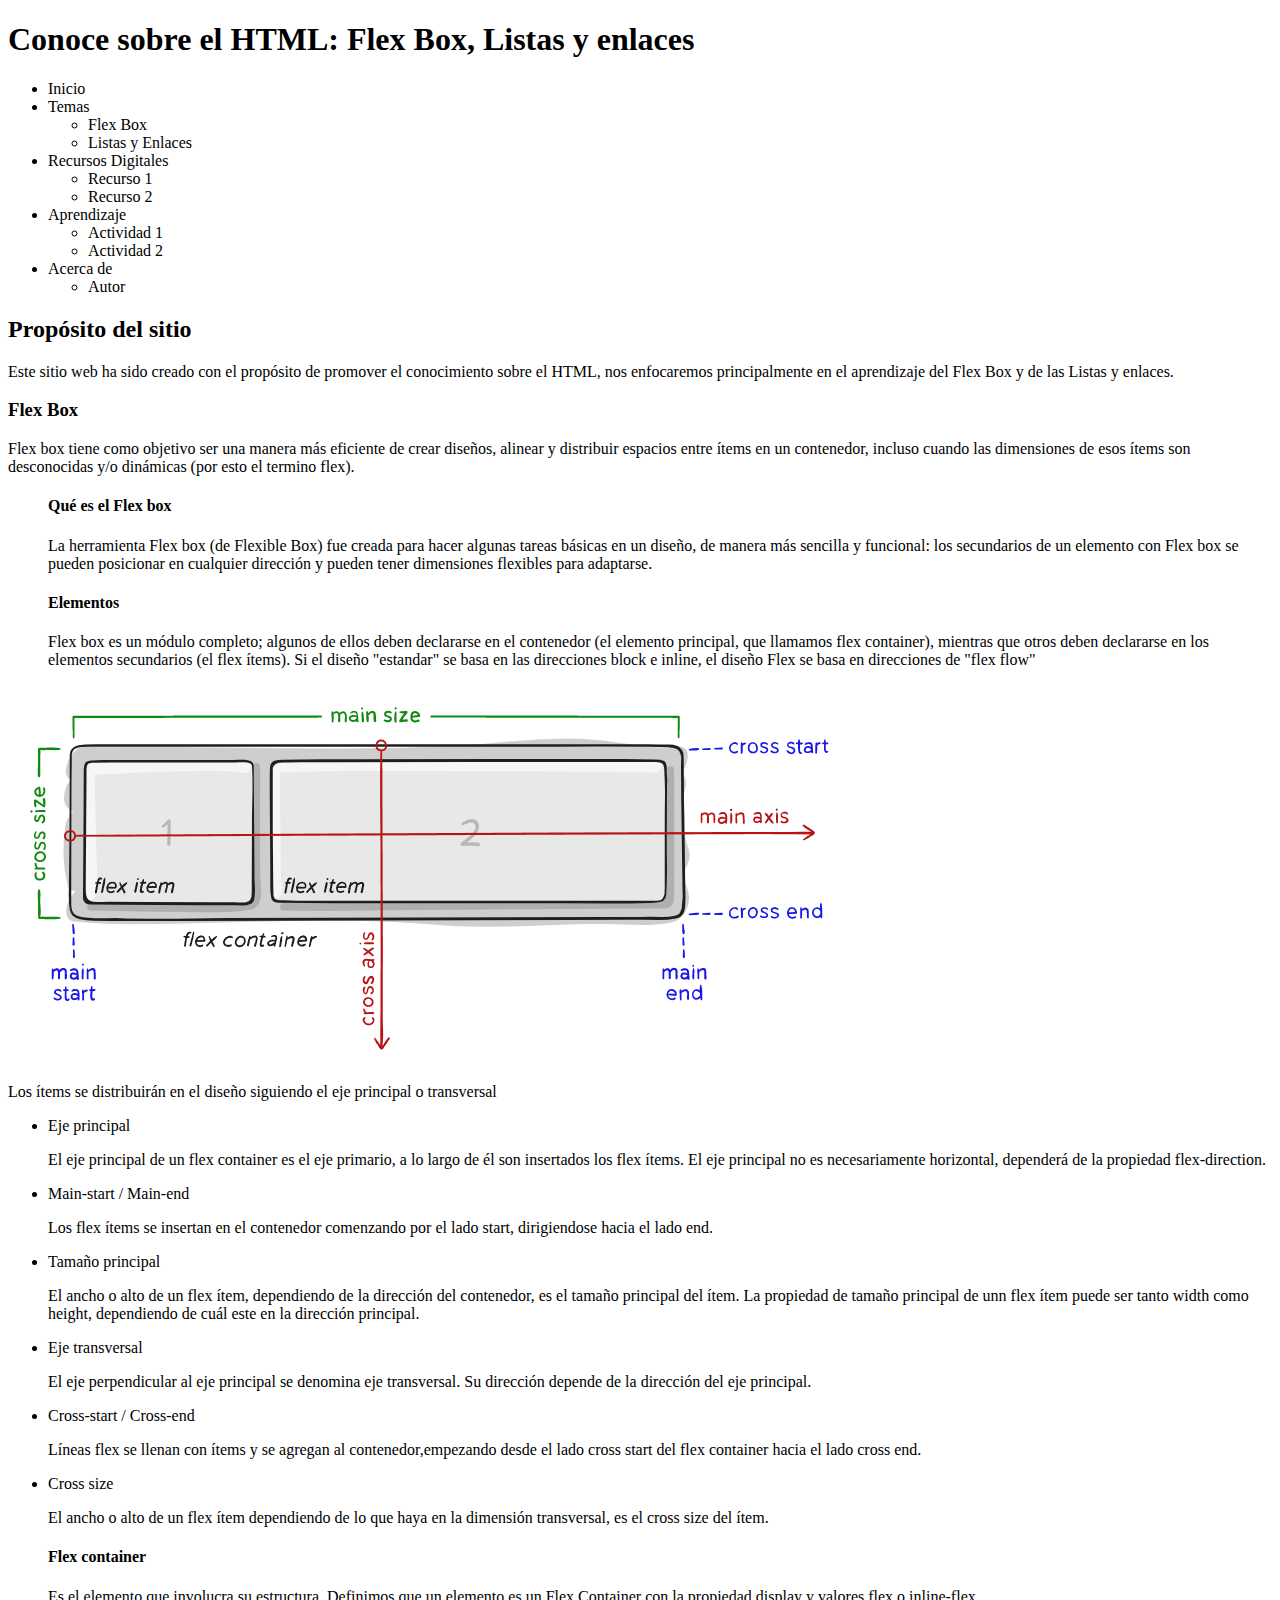
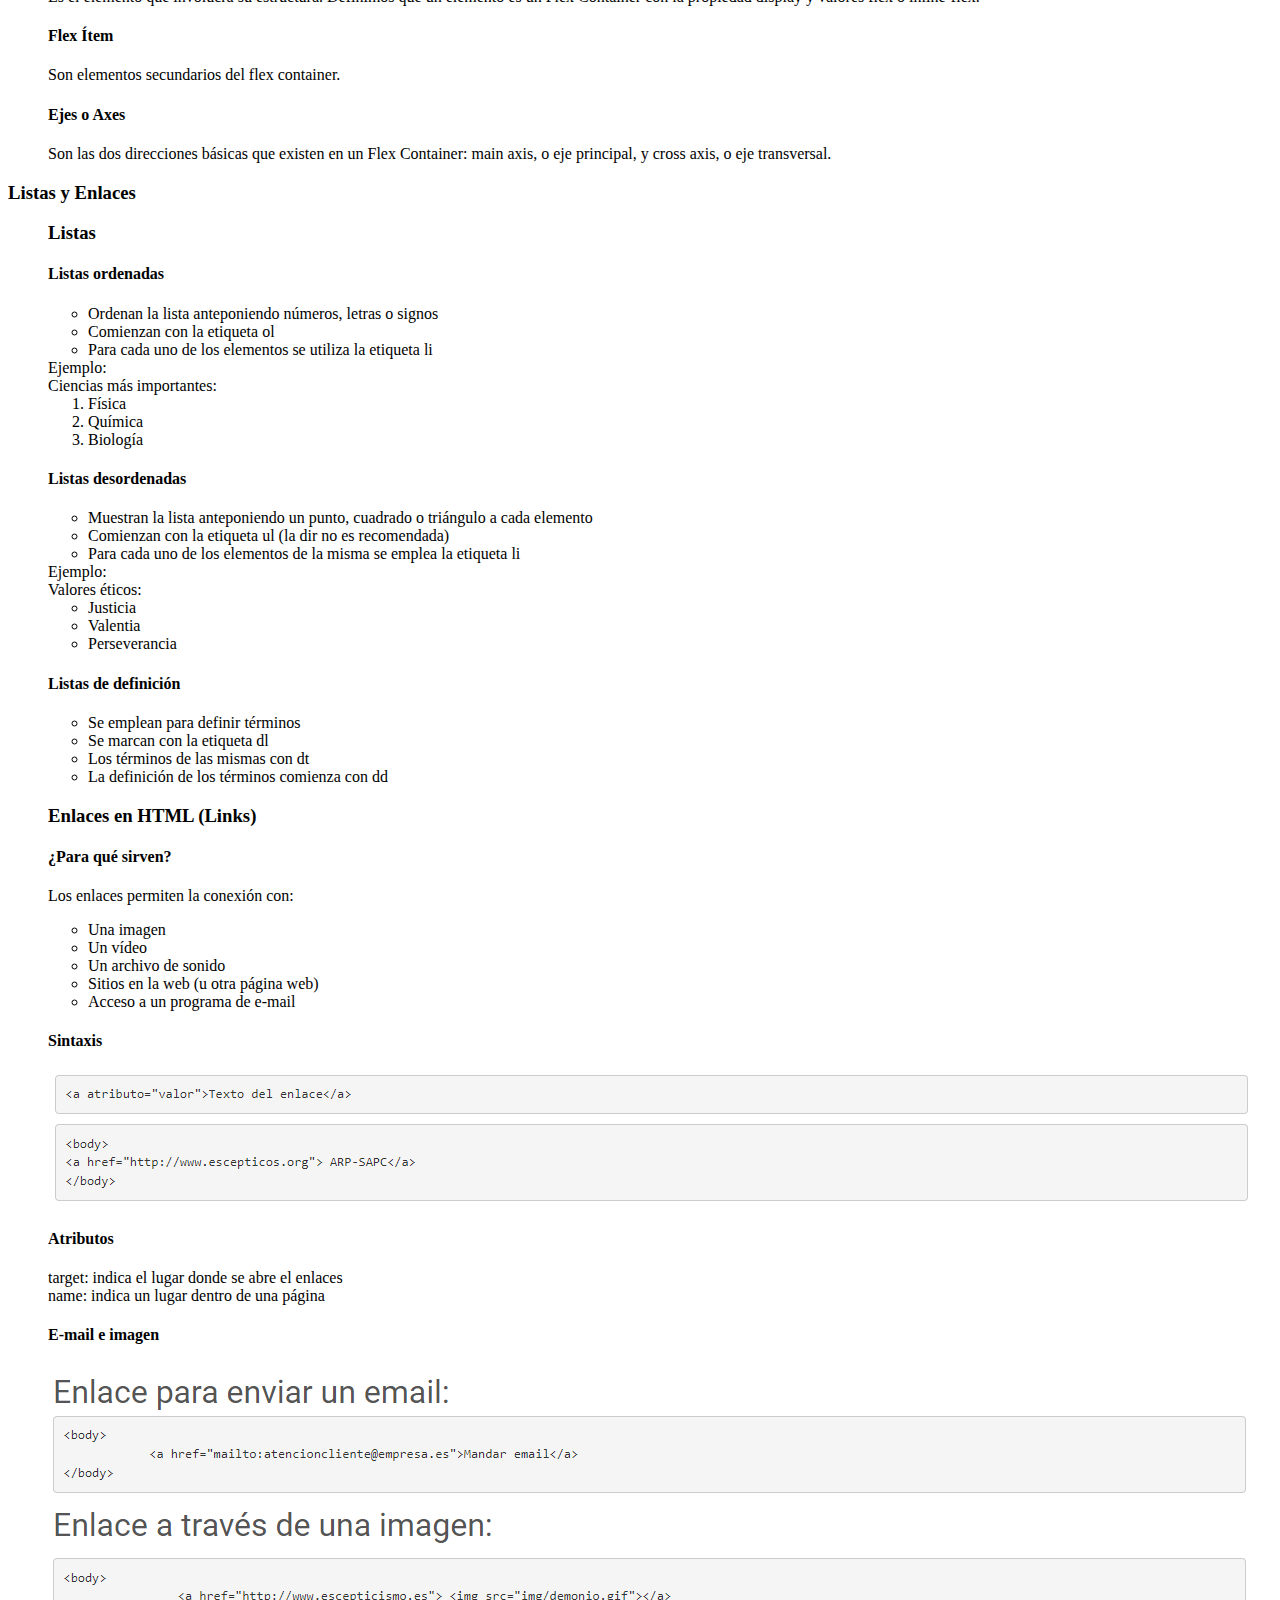
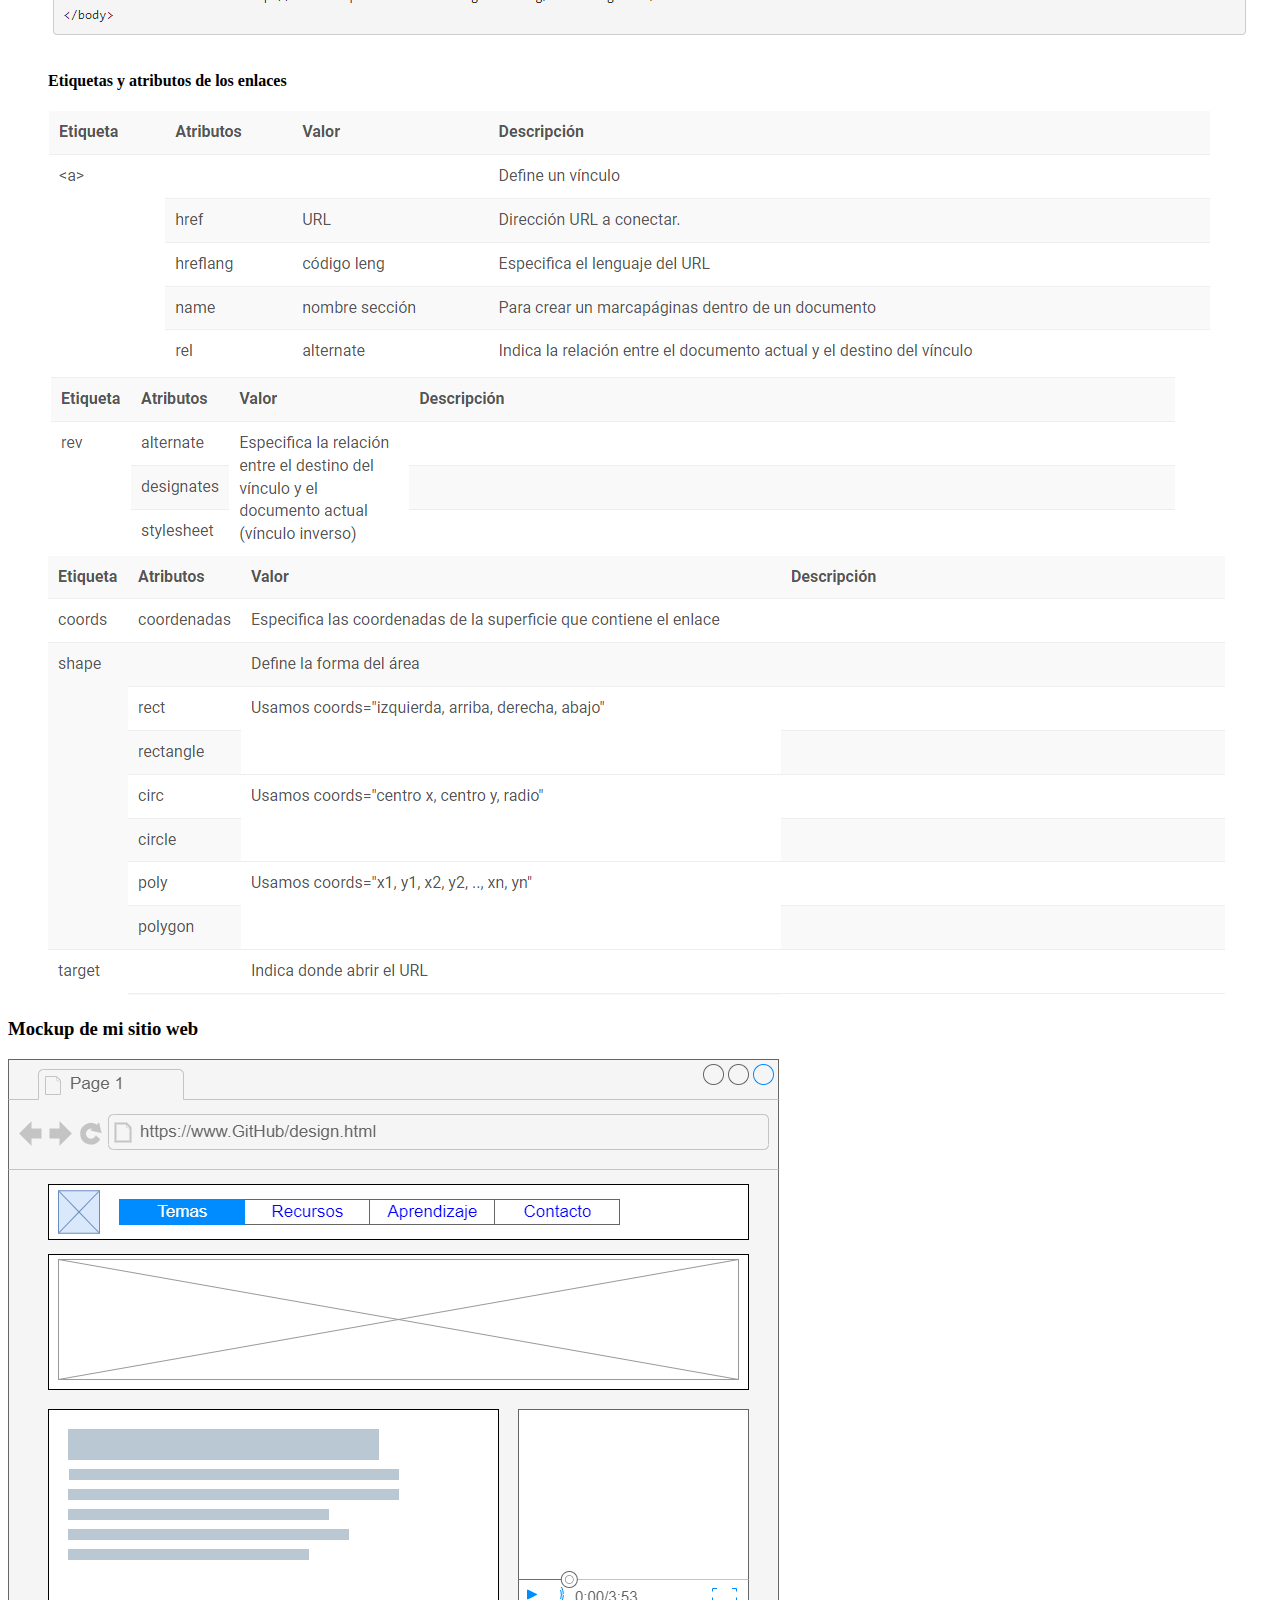
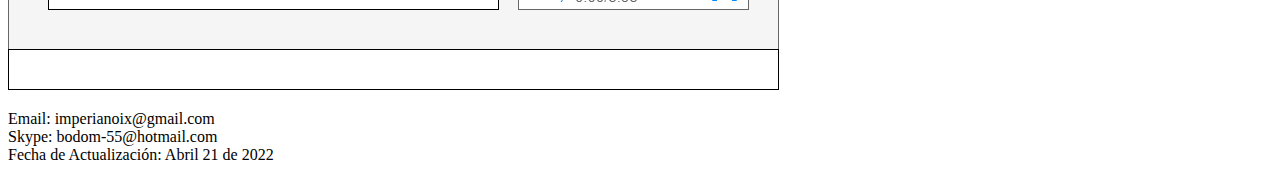
==== fase2/design.html @ 9101bea5 "Fase 2 - Diseño" ====
<!DOCTYPE html>
<html lang="es">
<head>
    <meta charset="UTF-8">
    <meta http-equiv="X-UA-Compatible" content="IE=edge">
    <meta name="viewport" content="width=device-width, initial-scale=1.0">
    <title>Document</title>
</head>
<body>
    <header>
        <!-- Aquí va el encabezado del sitio web -->
        <h1>
            Conoce sobre el HTML: Flex Box, Listas y enlaces 
        </h1>
    </header>
    <nav>
        <ul>
            <li>Inicio</li>
            <li>Temas
                <ul>
                    <li>Flex Box</li>
                    <li>Listas y Enlaces</li>
                </ul>
            </li>
            <li>Recursos Digitales
                <ul>
                   <li>Recurso 1</li>
                   <li>Recurso 2</li>
                </ul>
            </li>
            <li>Aprendizaje
                <ul>
                    <li>Actividad 1</li>
                    <li>Actividad 2</li>
                </ul>
            </li>

            <li>Acerca de
                <ul>
                    <li>Autor</li>
                </ul>
            </li>
        </ul>
    </nav>

    <section>
        <h2>Propósito del sitio</h2>
        <p>
           Este sitio web ha sido creado con el propósito de promover el conocimiento sobre el HTML, nos enfocaremos principalmente en el aprendizaje del Flex Box y de las Listas y enlaces.  
        </p>
        <article>
            <h3>Flex Box</h3>
            <p>
                Flex box tiene como objetivo ser una manera más eficiente de crear diseños, alinear y distribuir espacios entre ítems en un contenedor, incluso cuando las dimensiones de esos ítems son desconocidas y/o dinámicas (por esto el termino flex).
                <ul>
                    <h4>Qué es el Flex box</h4>
                    <p>La herramienta Flex box (de Flexible Box) fue creada para hacer algunas tareas básicas en un diseño, de manera más sencilla y funcional: los secundarios de un elemento con Flex box se pueden posicionar en cualquier dirección y pueden tener dimensiones flexibles para adaptarse.</p>
                </ul>

                <ul>
                    <h4>Elementos</h4>
                    <p>Flex box es un módulo completo; algunos de ellos deben declararse en el contenedor (el elemento principal, que llamamos flex container), mientras que otros deben declararse en los elementos secundarios (el flex ítems). Si el diseño "estandar" se basa en las direcciones block e inline, el diseño Flex se basa en direcciones de "flex flow"</p>
                </ul>
            </p>
            <img src="img/Flexbox.PNG" alt="imagen de flexbox">
            
            <p> Los ítems se distribuirán en el diseño siguiendo el eje principal o transversal
                <ul><li>Eje principal</li>
                    <p>
                        El eje principal de un flex container es el eje primario, a lo largo de él son insertados los flex ítems. 
                        El eje principal no es necesariamente horizontal, dependerá de la propiedad flex-direction.
                    </p>

                    <li>Main-start / Main-end</li>
                    <p>Los flex ítems se insertan en el contenedor comenzando por el lado start, dirigiendose hacia el lado end.</p>

                    <li>Tamaño principal</li>
                    <p>El ancho o alto de un flex ítem, dependiendo de la dirección del contenedor, es el tamaño principal del ítem. La propiedad de tamaño principal de unn flex ítem puede ser tanto width como height, dependiendo de cuál este en la dirección principal.</p>

                    <li>Eje transversal</li>
                    <p>El eje perpendicular al eje principal se denomina eje transversal. Su dirección depende de la dirección del eje principal.</p>

                    <li>Cross-start / Cross-end</li>
                    <p>Líneas flex se llenan con ítems y se agregan al contenedor,empezando desde el lado cross start del flex container hacia el lado cross end.</p>

                    <li>Cross size</li>
                    <p>El ancho o alto de un flex ítem dependiendo de lo que haya en la dimensión transversal, es el cross size del ítem.</p>
                </ul>

                <ul>
                    <h4>Flex container</h4>
                    <p>Es el elemento que involucra su estructura. Definimos que un elemento es un Flex Container con la propiedad display y valores flex o inline-flex.</p>

                    <h4>Flex Ítem</h4>
                    <p>Son elementos secundarios del flex container.</p>

                    <h4>Ejes o Axes</h4>
                    <p>Son las dos direcciones básicas que existen en un Flex Container: main axis, o eje principal, y cross axis, o eje transversal.</p>
                </ul>
            </p>
        </article>

        <article>
            <h3>Listas y Enlaces</h3>
            <ul><h3>Listas</h3>
                <h4>Listas ordenadas</h4>
                
                    
                        <ul>
                              <li>Ordenan la lista anteponiendo números, letras o signos</li>
                              <li>Comienzan con la etiqueta ol</li>
                              <li>Para cada uno de los elementos se utiliza la etiqueta li</li>
                        </ul>  
                     
                        
                               Ejemplo: <br>
                               Ciencias más importantes: <br>
                               <ol>
                                    <li>Física</li>
                                    <li>Química</li>
                                    <li>Biología</li>

                               </ol> 
    
            <h4>Listas desordenadas</h4>   
                        <ul>
                             <li>Muestran la lista anteponiendo un punto, cuadrado o triángulo a cada elemento</li>
                             <li>Comienzan con la etiqueta ul (la dir no es recomendada)</li>
                             <li>Para cada uno de los elementos de la misma se emplea la etiqueta li</li>
                        </ul>
                     
                        
                                 Ejemplo: <br>
                                 Valores éticos: <br>
                        <ul>
                             <li>Justicia</li>
                             <li>Valentia</li>
                             <li>Perseverancia</li>
                        </ul>

            <h4>Listas de definición</h4>    
                        <ul>
                              <li>Se emplean para definir términos</li>
                              <li>Se marcan con la etiqueta dl</li>
                              <li>Los términos de las mismas con dt</li>
                              <li>La definición de los términos comienza con dd</li>
                        </ul>       

                        
                
                <h3>Enlaces en HTML (Links)</h3>
                <h4>¿Para qué sirven?</h4>
                <p>Los enlaces permiten la conexión con: <br>
                   <ul>
                       <li>Una imagen</li>
                       <li>Un vídeo</li>
                       <li>Un archivo de sonido</li>
                       <li>Sitios en la web (u otra página web)</li>
                       <li>Acceso a un programa de e-mail</li>   
                   </ul> 
                    

                <h4>Sintaxis</h4>
                <img src="img/Sintaxis.PNG" alt="imagen de sintaxis">

                <h4>Atributos</h4>
                <p>
                    target: indica el lugar donde se abre el enlaces <br>
                    name: indica un lugar dentro de una página <br>
                </p>
                

                
                
                <h4>E-mail e imagen</h4>
                <img src="img/E-mail e imagen.PNG" alt="imagen de enlaces e-mail e imagen">

                <h4>Etiquetas y atributos de los enlaces</h4>
                <img src="img/Etiquetas1.PNG" alt="imagen de etiquetas y atributos de los enlaces">
                <img src="img/Etiqueta2.PNG" alt="imagen de etiquetas y atributos de los enlaces">
                <img src="img/Etiqueta3.PNG" alt="imagen de etiquetas y atributos de los enlaces">


                </p>
            </ul>
            
    
        </article>
        <article>
                  <h3>Mockup de mi sitio web</h3>
                  <img src="img/Flexbox-mockup.drawio.png" alt="imagen de mockup de mi sitio web">

        </article>

        <footer>
            <p>
                Email: imperianoix@gmail.com <br>
                Skype: bodom-55@hotmail.com <br>
                Fecha de Actualización: Abril 21 de 2022 <br>
            </p>
        </footer>
    </section>
</body>
</html>
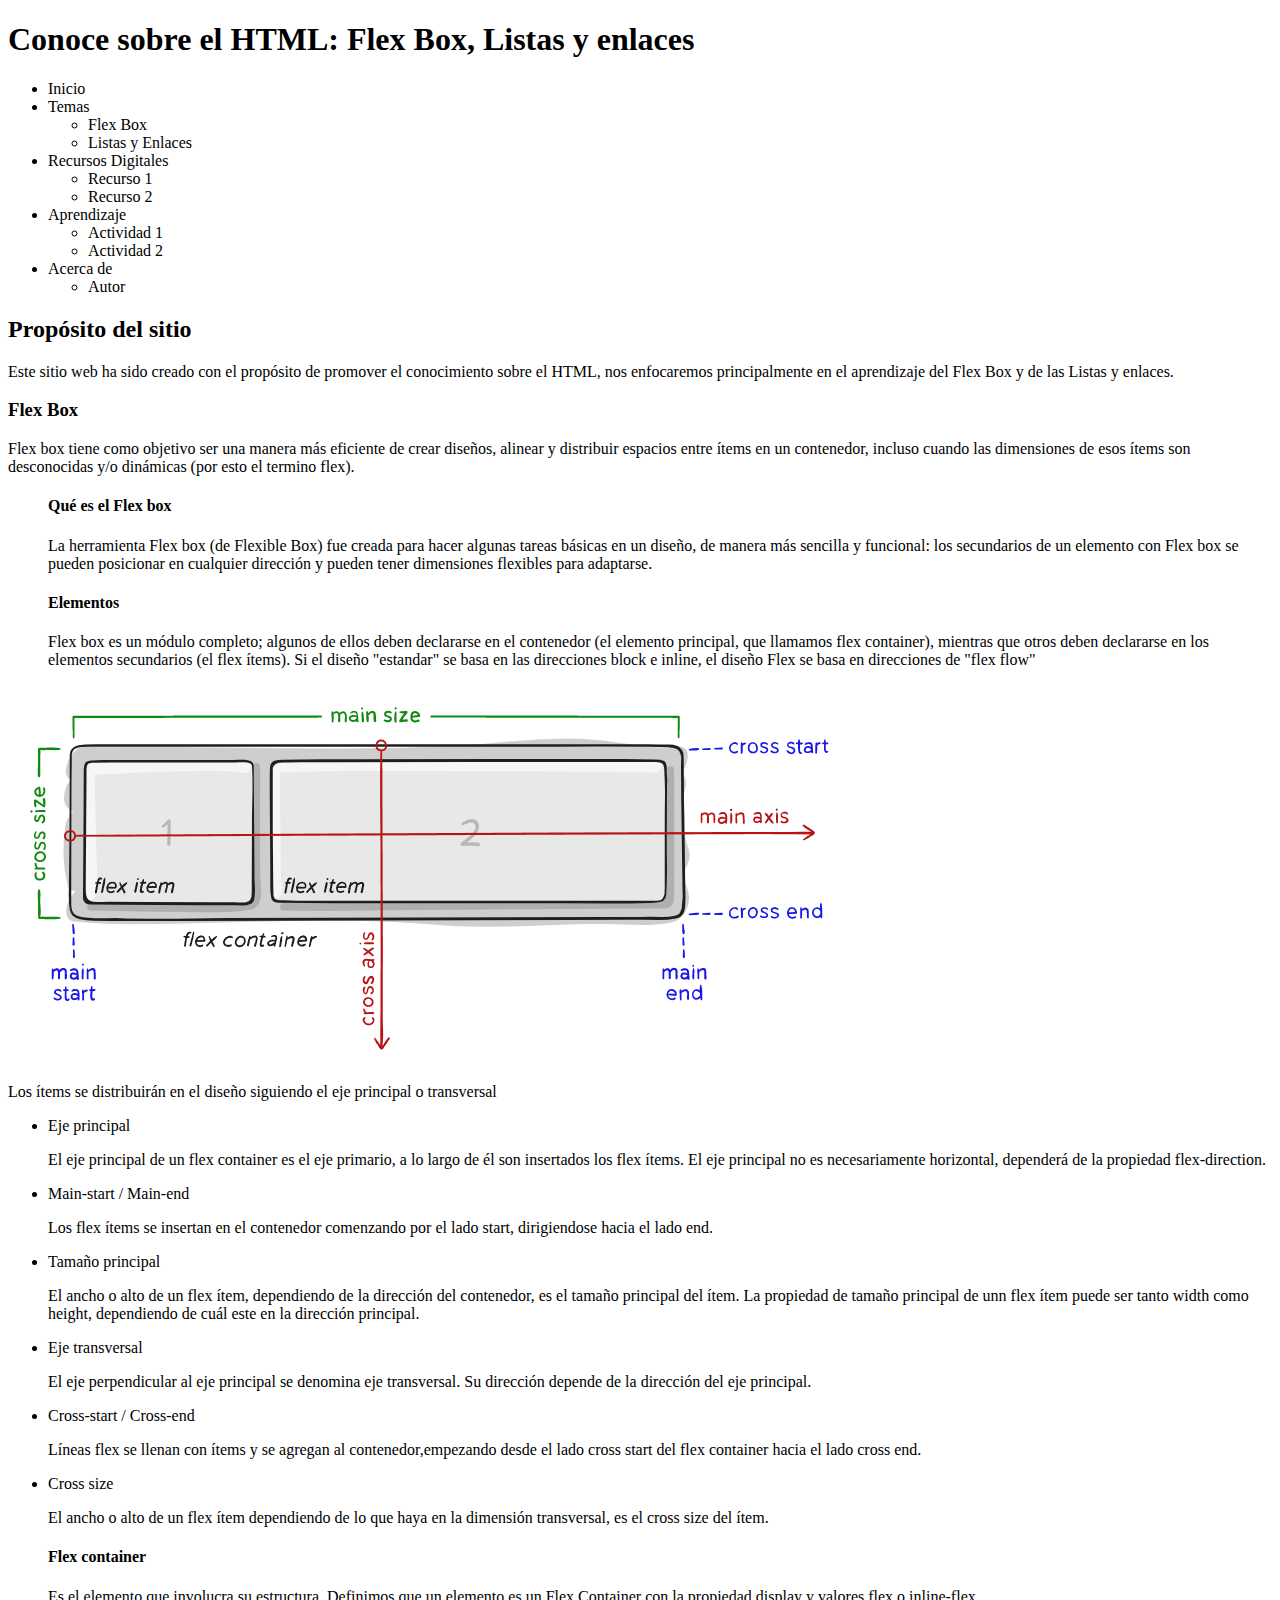
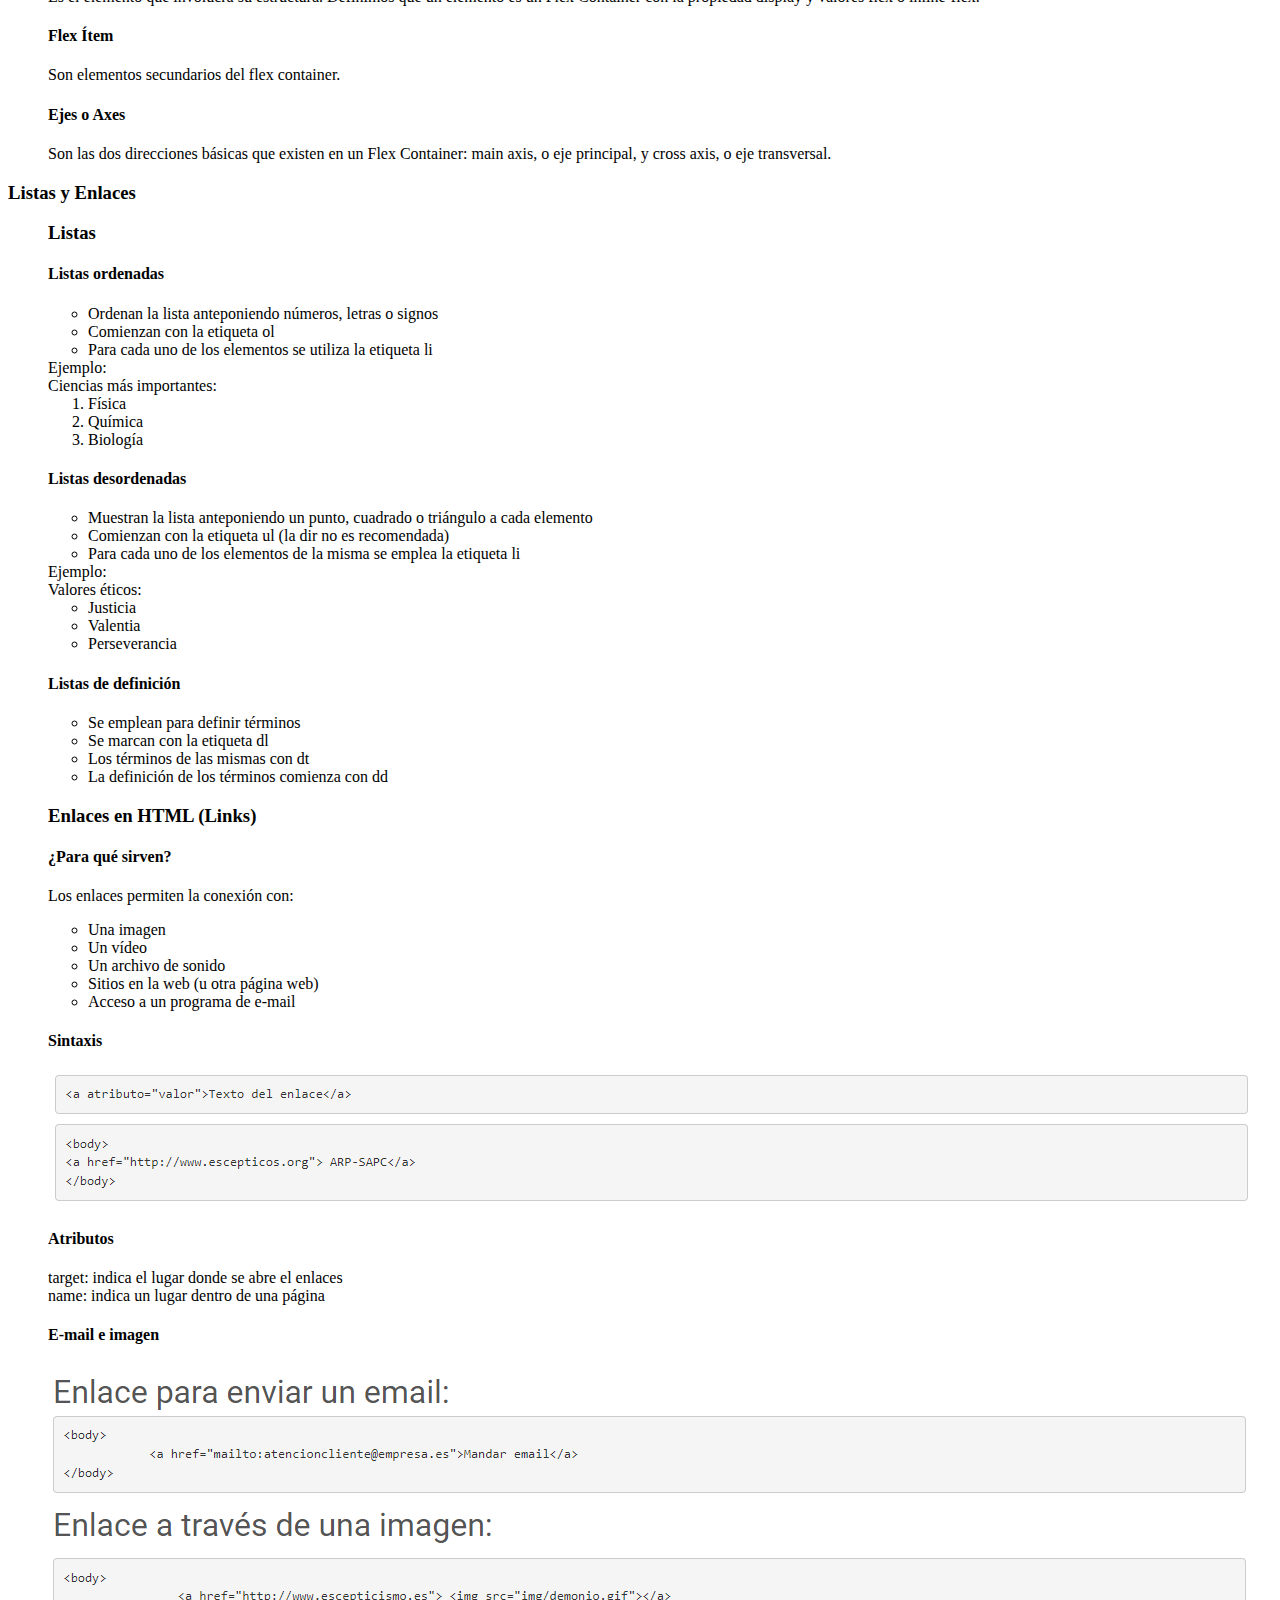
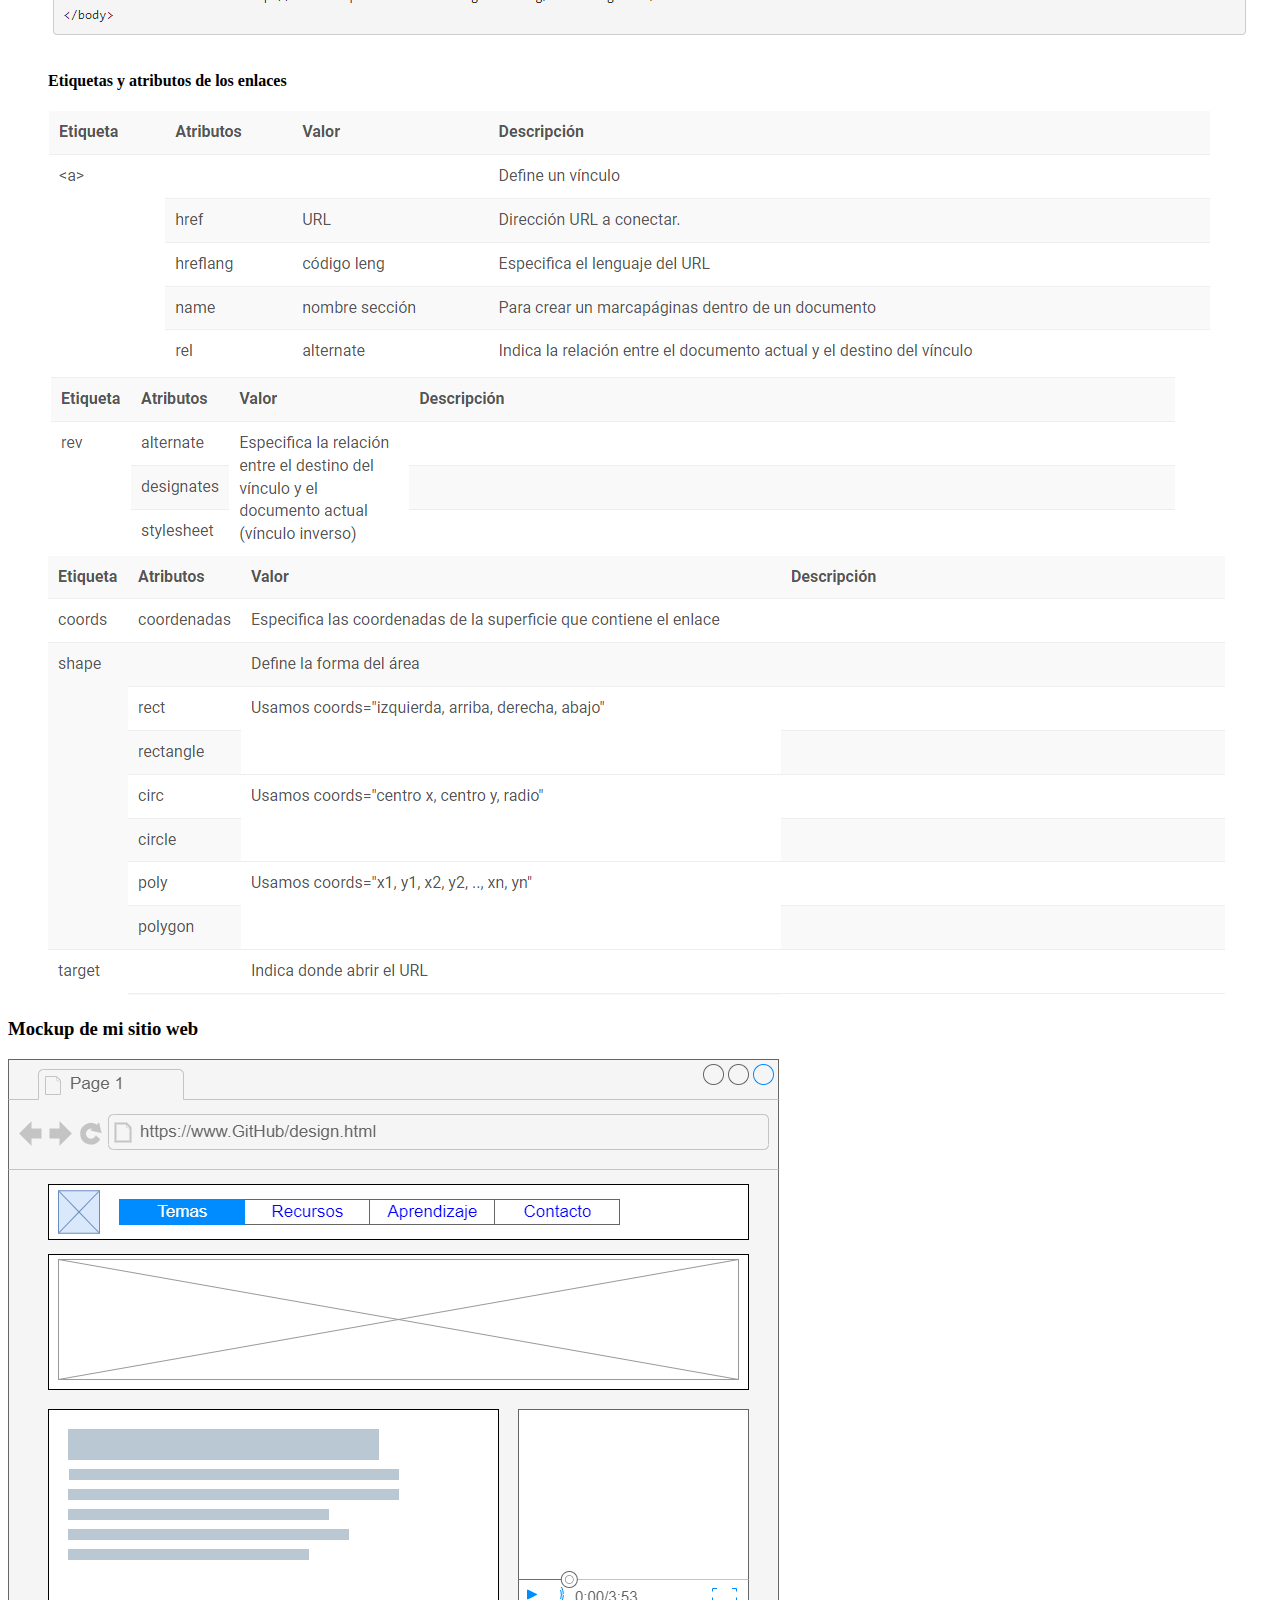
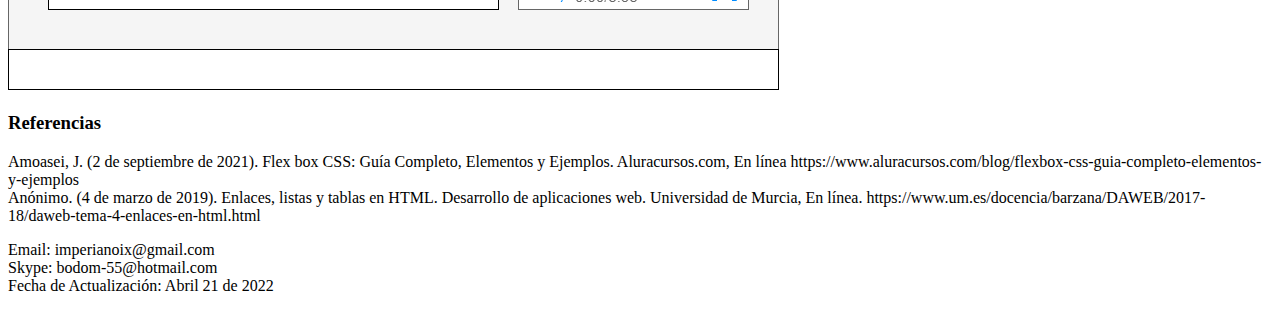
==== commit 2ce24f9d: "Enlace Fase 2" ====
--- a/fase2/design.html
+++ b/fase2/design.html
@@ -192,13 +192,21 @@
 
         </article>
 
+        <article>
+                 <h3>Referencias</h3> 
+                 Amoasei, J. (2 de septiembre de 2021). Flex box CSS: Guía Completo, Elementos y Ejemplos. Aluracursos.com, En línea https://www.aluracursos.com/blog/flexbox-css-guia-completo-elementos-y-ejemplos <br>
+                 Anónimo. (4 de marzo de 2019). Enlaces, listas y tablas en HTML. Desarrollo de aplicaciones web. Universidad de Murcia, En línea. https://www.um.es/docencia/barzana/DAWEB/2017-18/daweb-tema-4-enlaces-en-html.html 
+
+        </article>
+
         <footer>
             <p>
                 Email: imperianoix@gmail.com <br>
                 Skype: bodom-55@hotmail.com <br>
-                Fecha de Actualización: Abril 21 de 2022 <br>
+                Fecha de Actualización: Abril 21 de 2022
             </p>
         </footer>
+
     </section>
 </body>
 </html>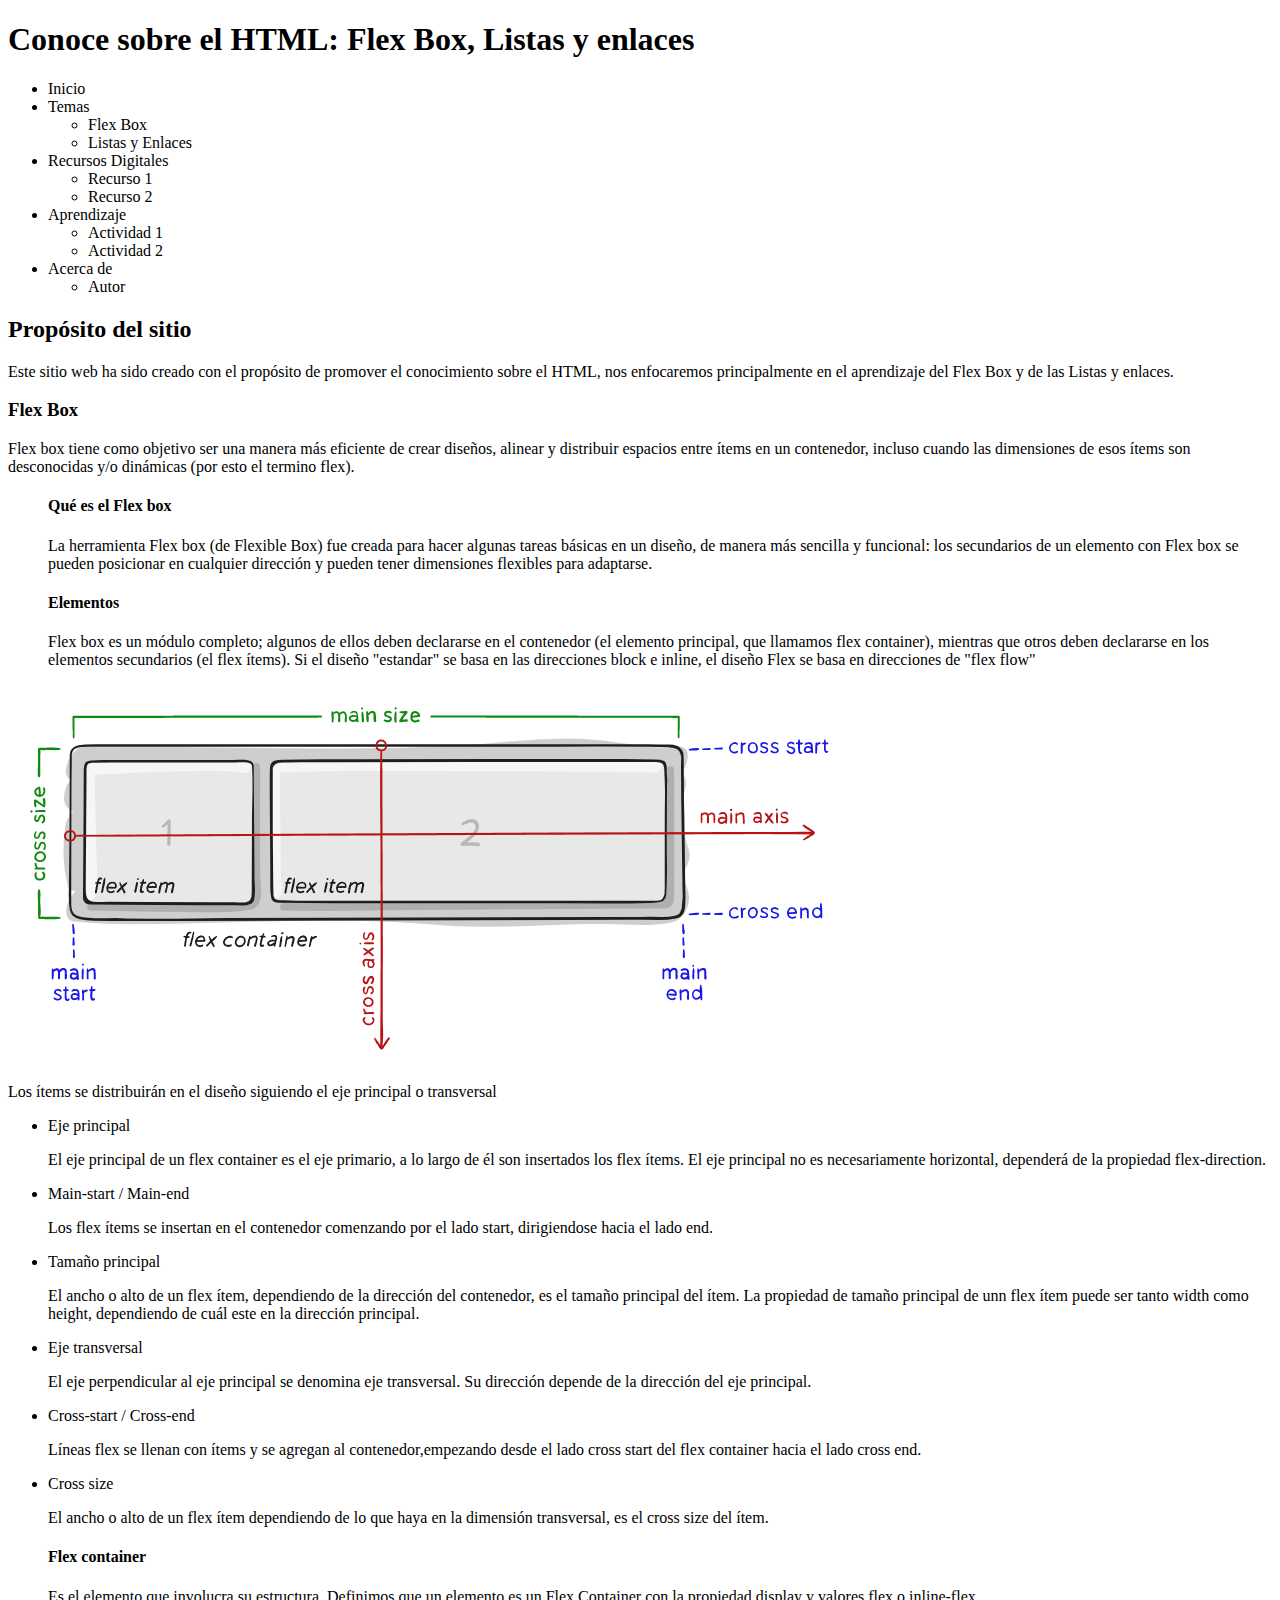
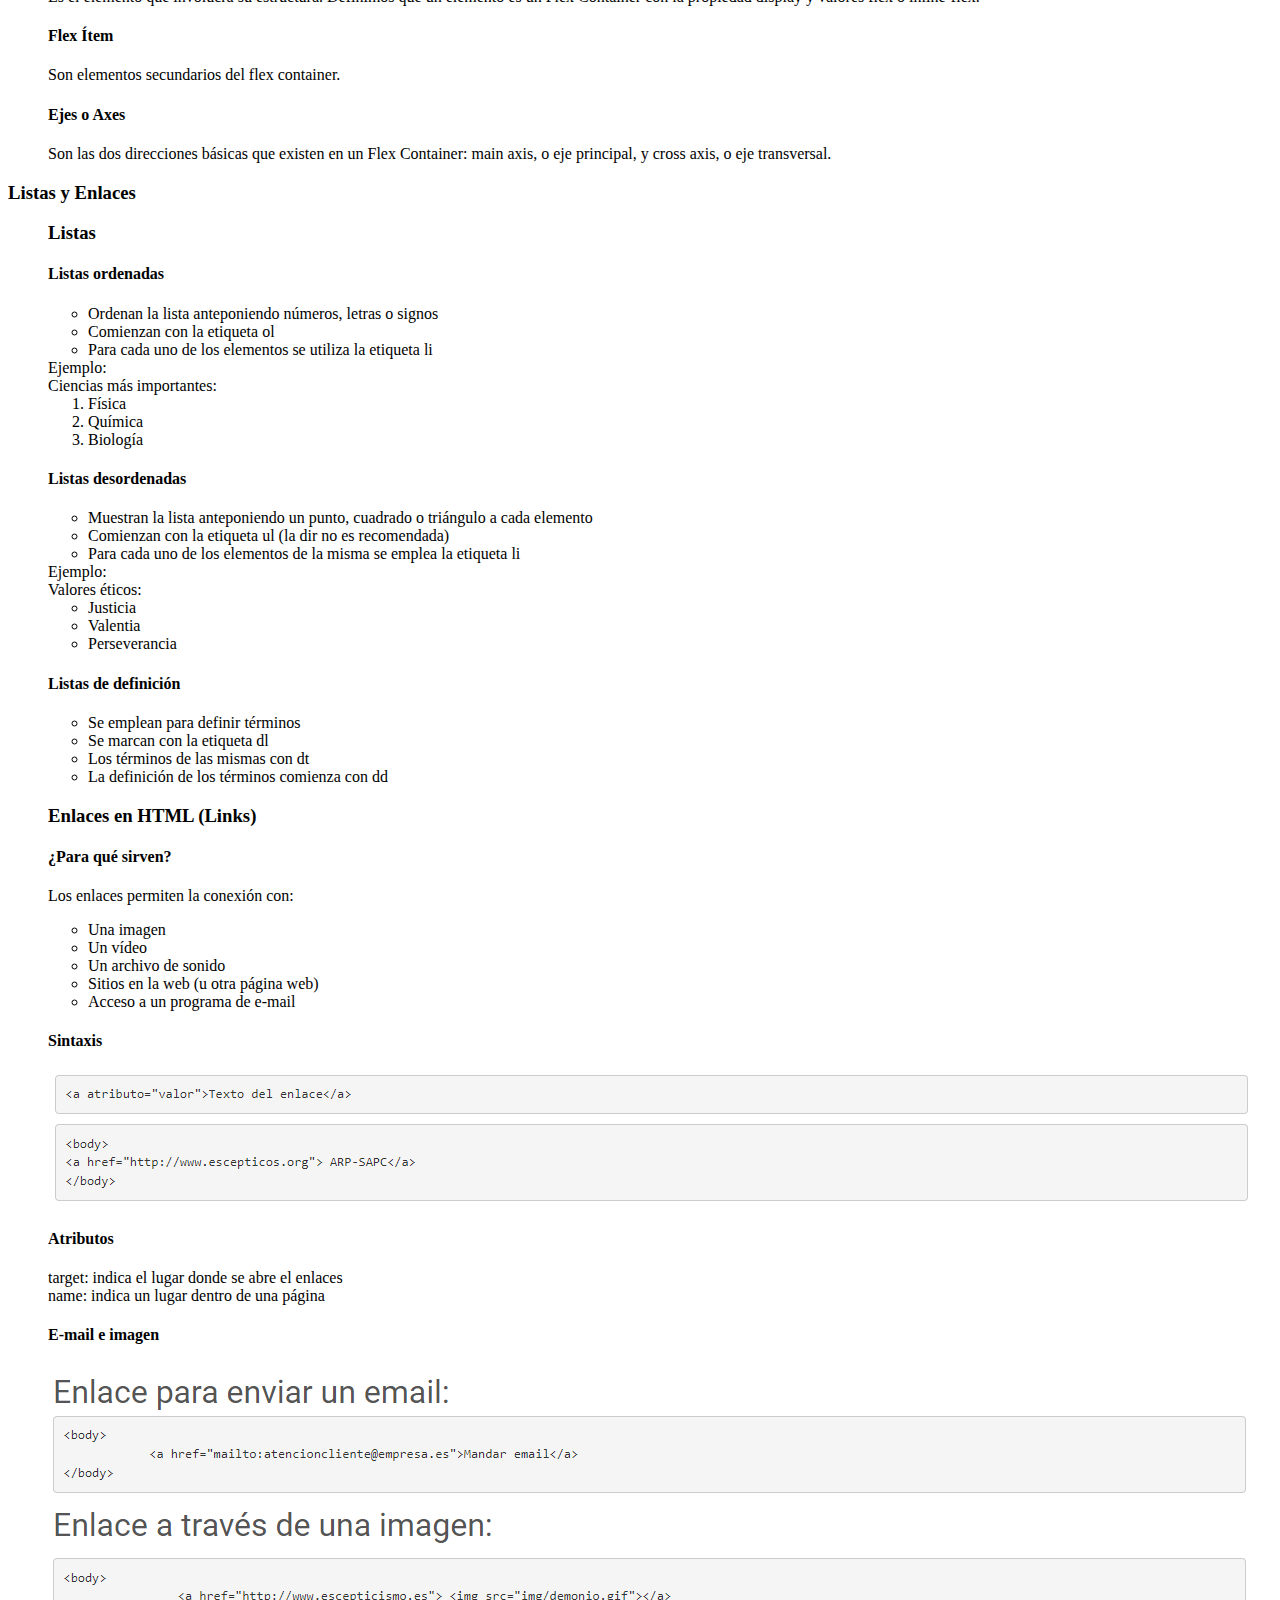
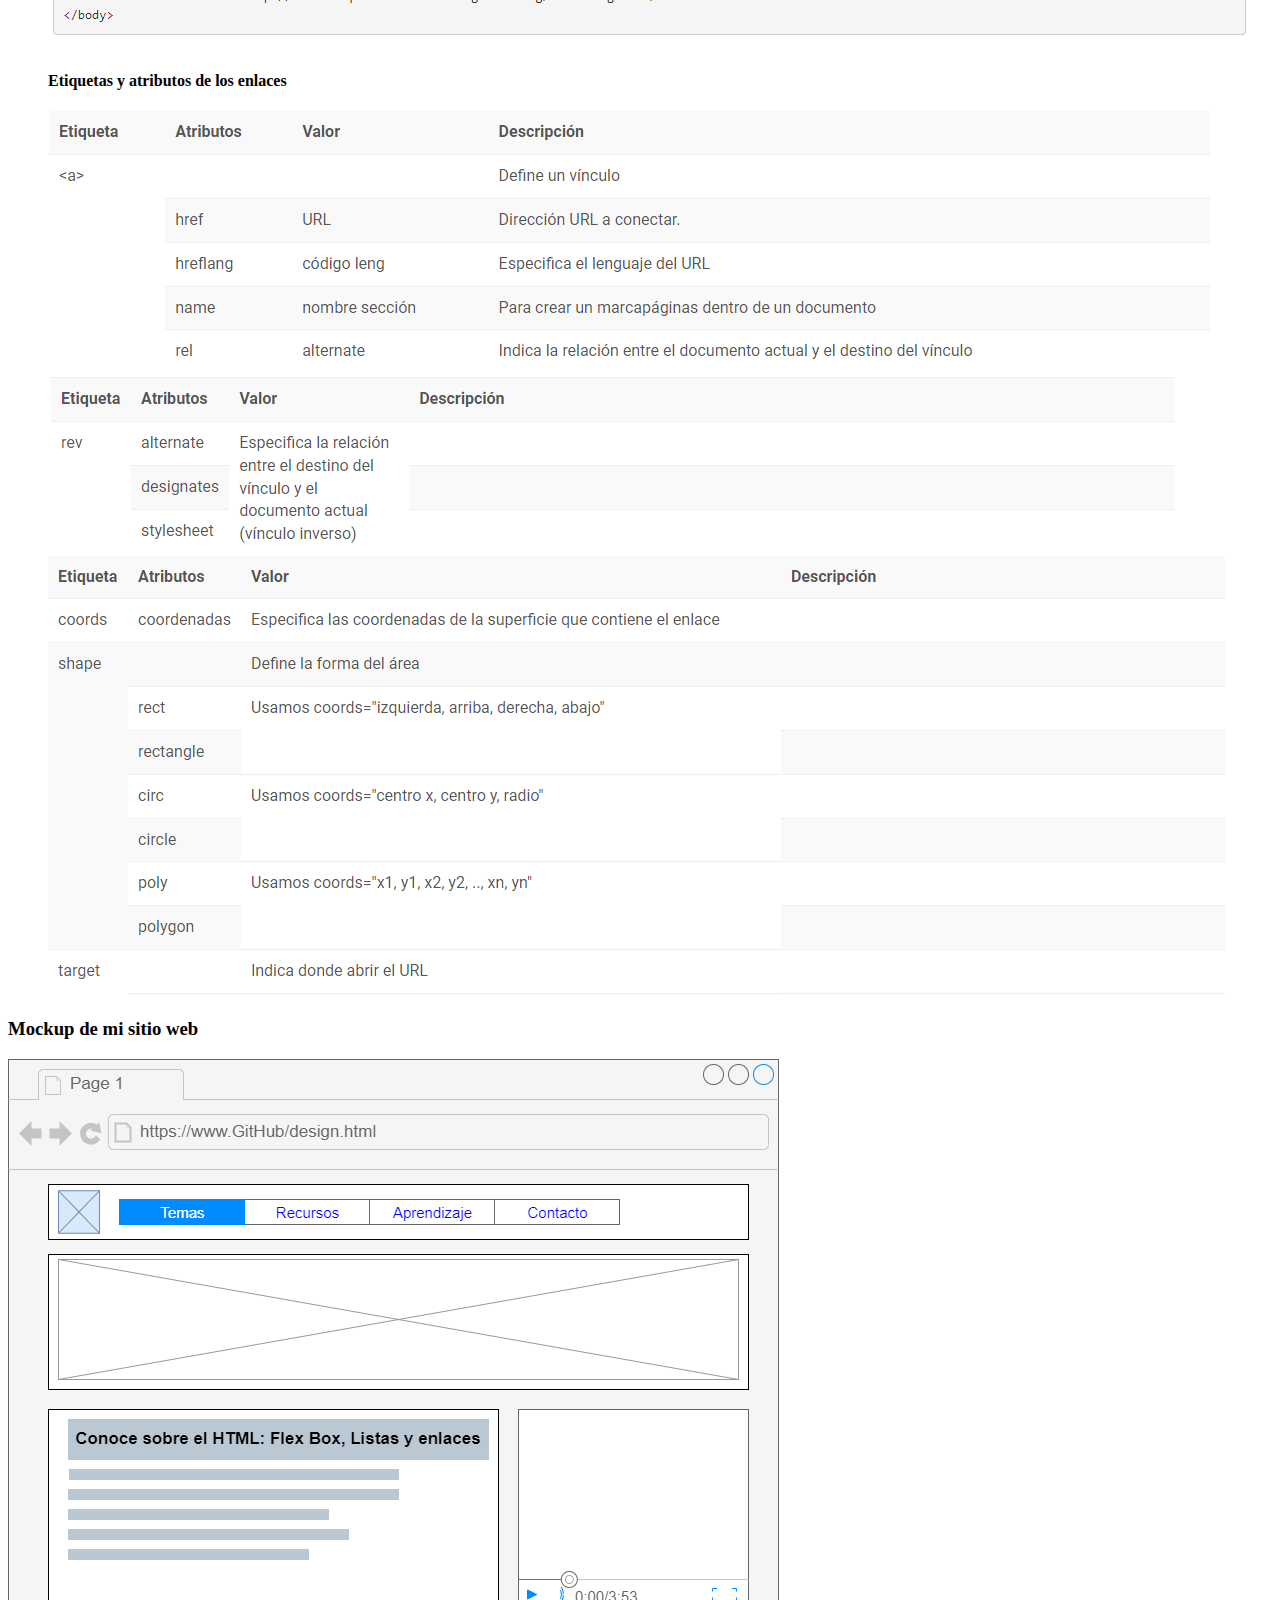
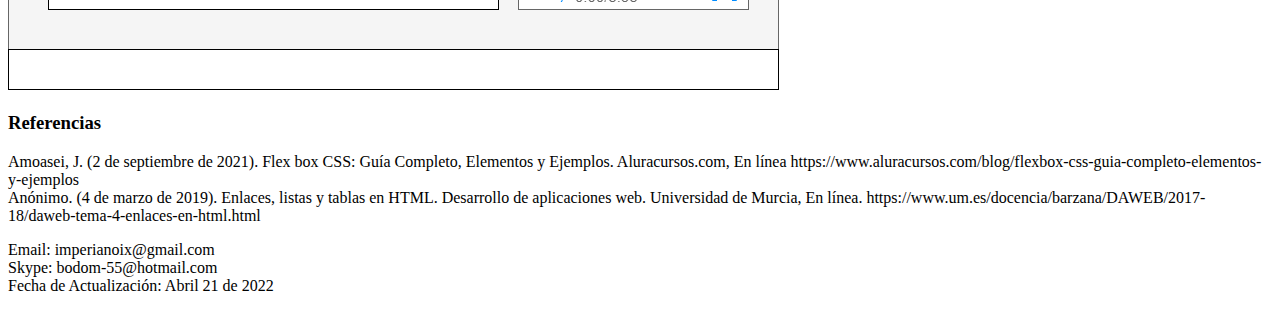
==== commit 0fd0ff7d: "Mockup" ====
--- a/fase2/design.html
+++ b/fase2/design.html
@@ -158,8 +158,8 @@
                        <li>Sitios en la web (u otra página web)</li>
                        <li>Acceso a un programa de e-mail</li>   
                    </ul> 
+                <p>
                     
-
                 <h4>Sintaxis</h4>
                 <img src="img/Sintaxis.PNG" alt="imagen de sintaxis">
 
